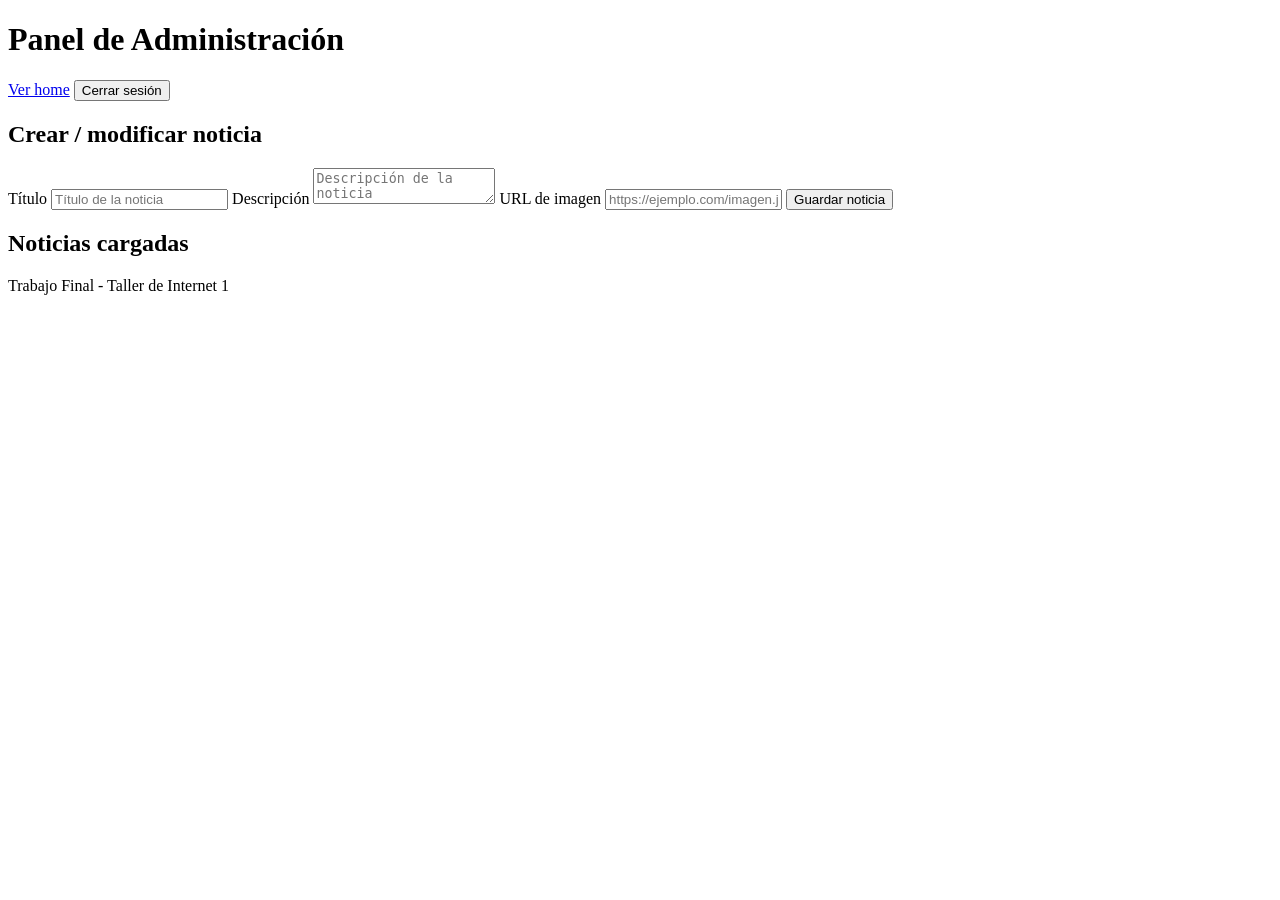
==== admin.html @ 25c82010 "Agregar estructura HTML base" ====
<!DOCTYPE html>
<html lang="es">
<head>
  <meta charset="UTF-8">
  <meta name="viewport" content="width=device-width, initial-scale=1.0">
  <title>Panel Administrador</title>
  <link rel="stylesheet" href="css/styles.css">

  <script src="js/storage.js" defer></script>
  <script src="js/news.js" defer></script>
  <script src="js/auth.js" defer></script>
</head>
<body>
  <header class="header">
    <h1>Panel de Administración</h1>

    <nav class="nav">
      <a href="index.html">Ver home</a>
      <button id="logoutBtn" type="button">Cerrar sesión</button>
    </nav>
  </header>

  <main class="container">
    <section class="form-box">
      <h2>Crear / modificar noticia</h2>

      <form id="newsForm">
        <input type="hidden" id="newsId">

        <label for="title">Título</label>
        <input type="text" id="title" placeholder="Título de la noticia" required>

        <label for="description">Descripción</label>
        <textarea id="description" placeholder="Descripción de la noticia" required></textarea>

        <label for="image">URL de imagen</label>
        <input type="url" id="image" placeholder="https://ejemplo.com/imagen.jpg" required>

        <button type="submit">Guardar noticia</button>
      </form>
    </section>

    <section>
      <h2>Noticias cargadas</h2>
      <div id="adminNewsContainer" class="news-grid"></div>
    </section>
  </main>

  <footer class="footer">
    <p>Trabajo Final - Taller de Internet 1</p>
  </footer>
</body>
</html>
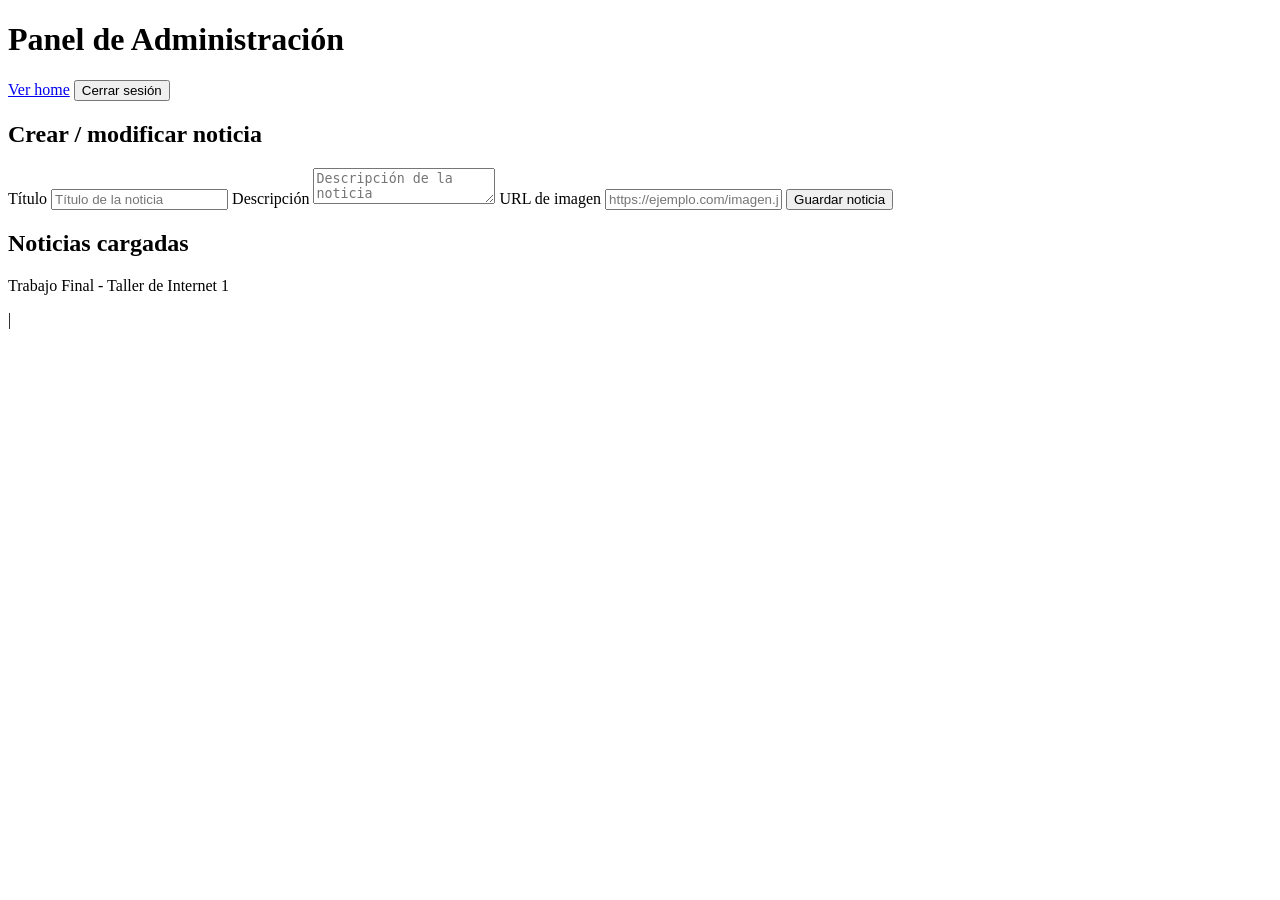
==== commit ab3414e0: "Se agrega el admin.html" ====
--- a/admin.html
+++ b/admin.html
@@ -51,3 +51,4 @@
   </footer>
 </body>
 </html>
+|
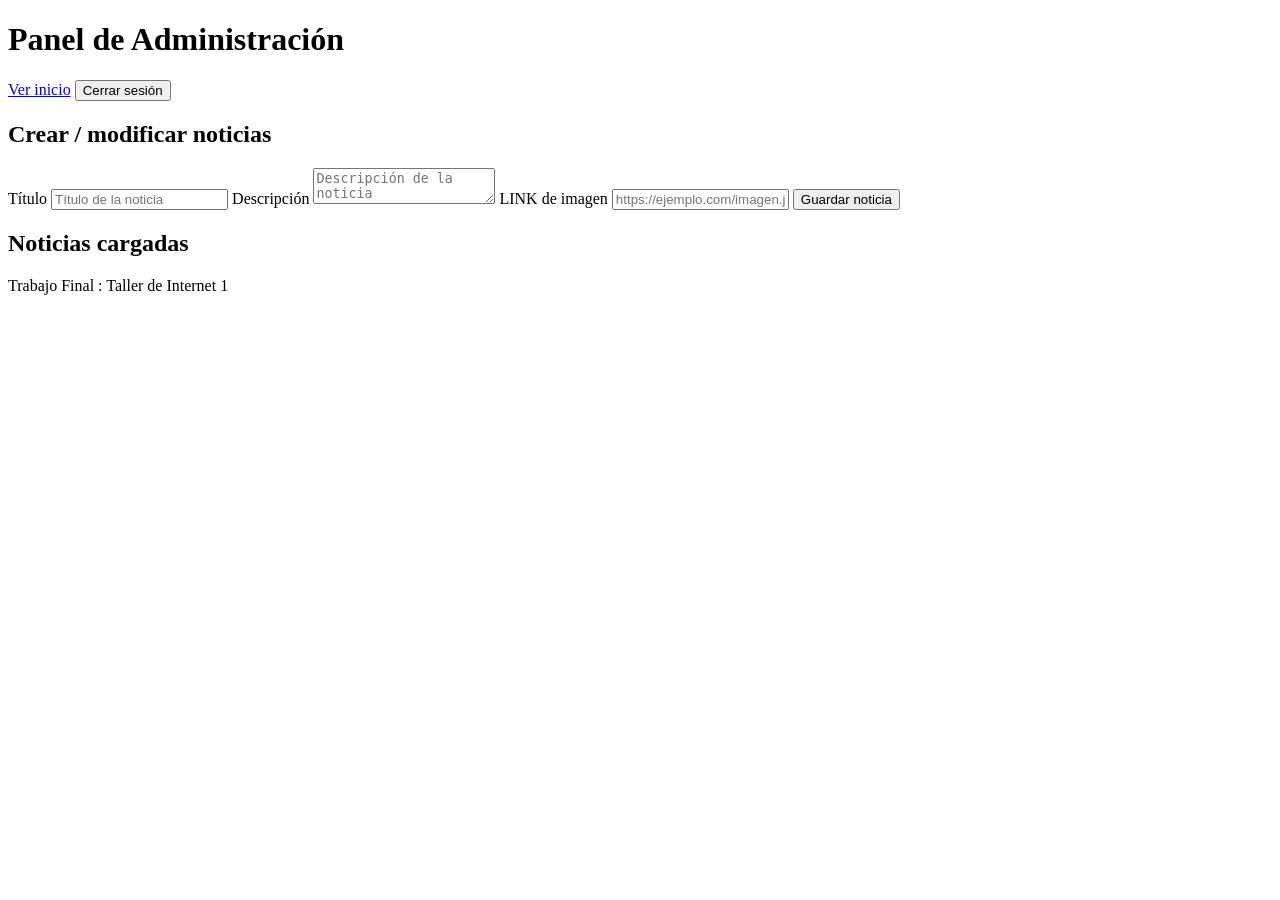
==== commit 5444d6de: "HTML base terminado" ====
--- a/admin.html
+++ b/admin.html
@@ -15,26 +15,26 @@
     <h1>Panel de Administración</h1>
 
     <nav class="nav">
-      <a href="index.html">Ver home</a>
-      <button id="logoutBtn" type="button">Cerrar sesión</button>
+      <a href="index.html">Ver inicio</a>
+      <button id="botonCerrarSesion" type="button">Cerrar sesión</button>
     </nav>
   </header>
 
   <main class="container">
     <section class="form-box">
-      <h2>Crear / modificar noticia</h2>
+      <h2>Crear / modificar noticias</h2>
 
-      <form id="newsForm">
-        <input type="hidden" id="newsId">
+      <form id="formularioNoticia">
+        <input type="hidden" id="noticiaId">
 
-        <label for="title">Título</label>
-        <input type="text" id="title" placeholder="Título de la noticia" required>
+        <label for="titulo">Título</label>
+        <input type="text" id="titulo" placeholder="Título de la noticia" required>
 
-        <label for="description">Descripción</label>
-        <textarea id="description" placeholder="Descripción de la noticia" required></textarea>
+        <label for="descripcion">Descripción</label>
+        <textarea id="descripcion" placeholder="Descripción de la noticia" required></textarea>
 
-        <label for="image">URL de imagen</label>
-        <input type="url" id="image" placeholder="https://ejemplo.com/imagen.jpg" required>
+        <label for="imagen">LINK de imagen</label>
+        <input type="url" id="imagen" placeholder="https://ejemplo.com/imagen.jpg" required>
 
         <button type="submit">Guardar noticia</button>
       </form>
@@ -42,13 +42,12 @@
 
     <section>
       <h2>Noticias cargadas</h2>
-      <div id="adminNewsContainer" class="news-grid"></div>
+      <div id="adminNoticiasContainer" class="noticias-grid"></div>
     </section>
   </main>
 
   <footer class="footer">
-    <p>Trabajo Final - Taller de Internet 1</p>
+    <p>Trabajo Final : Taller de Internet 1</p>
   </footer>
 </body>
-</html>
-|+</html>
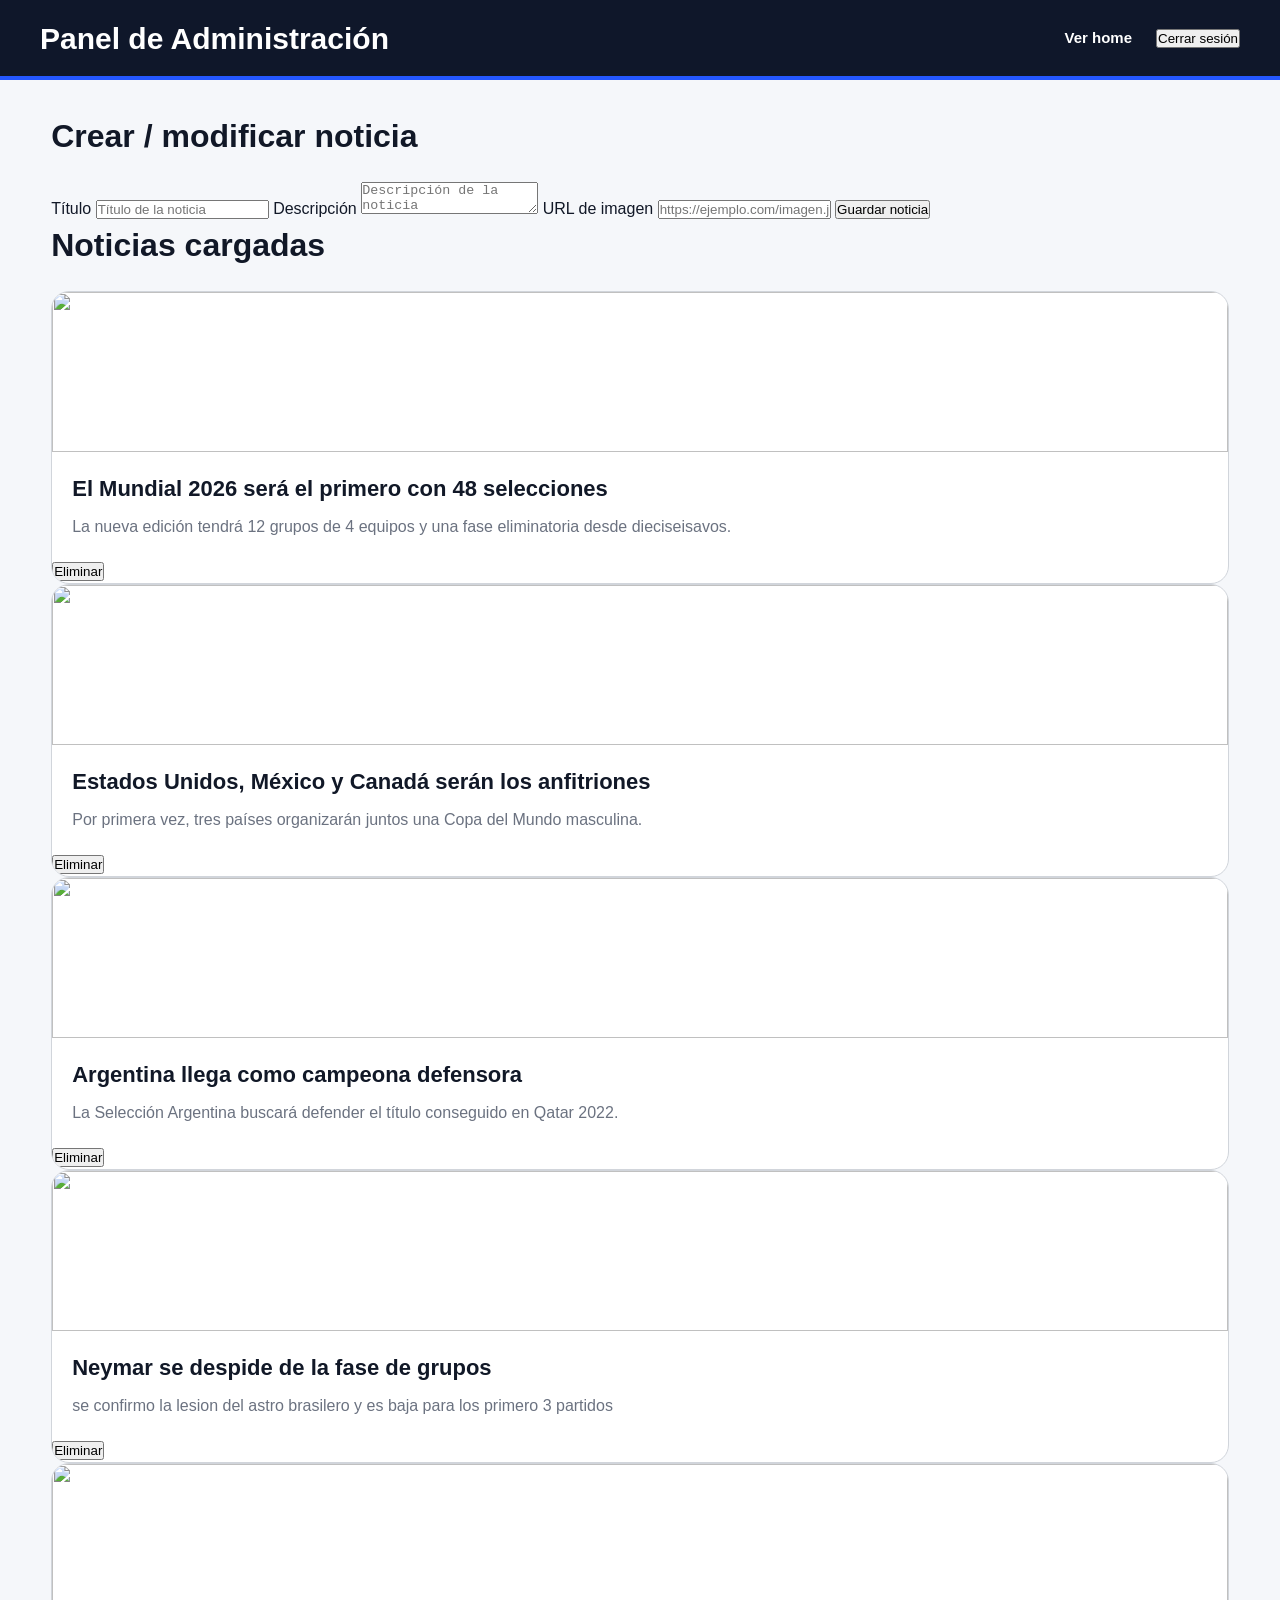
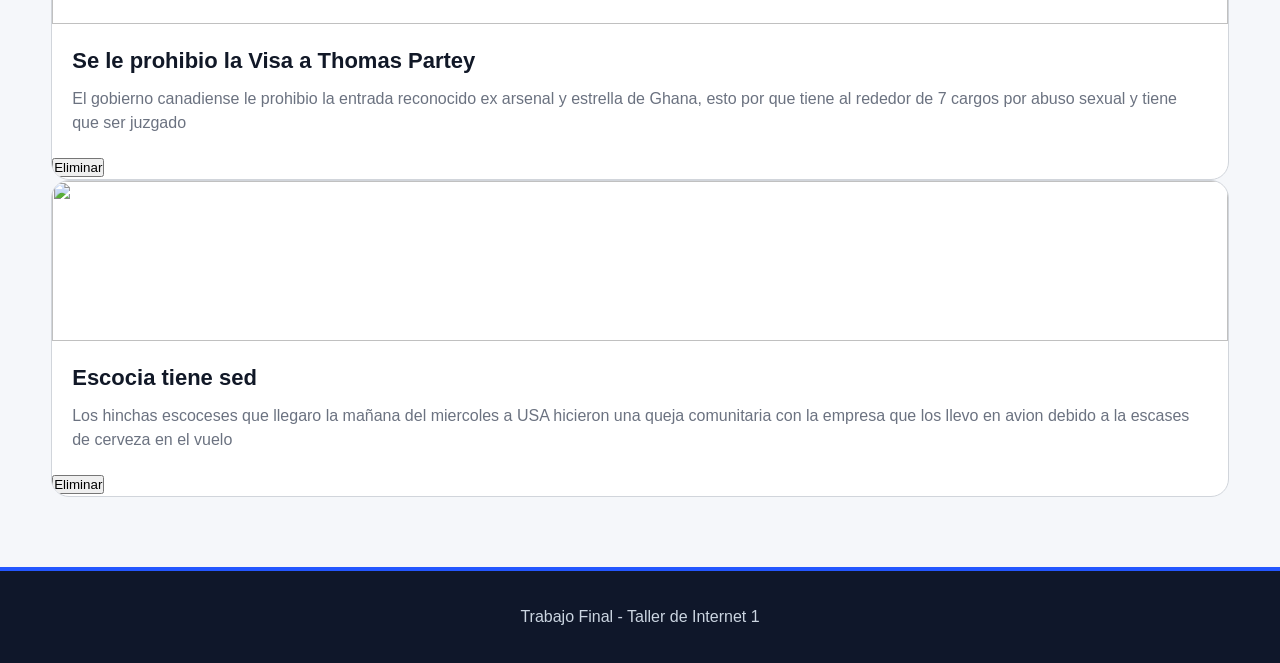
==== commit d04e434b: "Se agrego el poder eliminar y agregar noticias, tambien que seguarden en local storage" ====
--- a/admin.html
+++ b/admin.html
@@ -5,36 +5,35 @@
   <meta name="viewport" content="width=device-width, initial-scale=1.0">
   <title>Panel Administrador</title>
   <link rel="stylesheet" href="css/styles.css">
-
+  <script src="admin.js"></script>
   <script src="js/storage.js" defer></script>
   <script src="js/news.js" defer></script>
-  <script src="js/auth.js" defer></script>
 </head>
 <body>
   <header class="header">
     <h1>Panel de Administración</h1>
 
     <nav class="nav">
-      <a href="index.html">Ver inicio</a>
-      <button id="botonCerrarSesion" type="button">Cerrar sesión</button>
+      <a href="index.html">Ver home</a>
+      <button id="logoutBtn" type="button">Cerrar sesión</button>
     </nav>
   </header>
 
   <main class="container">
     <section class="form-box">
-      <h2>Crear / modificar noticias</h2>
+      <h2>Crear / modificar noticia</h2>
 
-      <form id="formularioNoticia">
-        <input type="hidden" id="noticiaId">
+      <form id="newsForm">
+        <input type="hidden" id="newsId">
 
-        <label for="titulo">Título</label>
-        <input type="text" id="titulo" placeholder="Título de la noticia" required>
+        <label for="title">Título</label>
+        <input type="text" id="title" placeholder="Título de la noticia" required>
 
-        <label for="descripcion">Descripción</label>
-        <textarea id="descripcion" placeholder="Descripción de la noticia" required></textarea>
+        <label for="description">Descripción</label>
+        <textarea id="description" placeholder="Descripción de la noticia" required></textarea>
 
-        <label for="imagen">LINK de imagen</label>
-        <input type="url" id="imagen" placeholder="https://ejemplo.com/imagen.jpg" required>
+        <label for="image">URL de imagen</label>
+        <input type="url" id="image" placeholder="https://ejemplo.com/imagen.jpg" required>
 
         <button type="submit">Guardar noticia</button>
       </form>
@@ -42,12 +41,12 @@
 
     <section>
       <h2>Noticias cargadas</h2>
-      <div id="adminNoticiasContainer" class="noticias-grid"></div>
+      <div id="adminNewsContainer" class="news-grid"></div>
     </section>
   </main>
 
   <footer class="footer">
-    <p>Trabajo Final : Taller de Internet 1</p>
+    <p>Trabajo Final - Taller de Internet 1</p>
   </footer>
 </body>
-</html>+</html>
--- a/css/styles.css
+++ b/css/styles.css
@@ -0,0 +1,519 @@
+/* =========================
+   1. RESET GENERAL
+   Quitamos márgenes y paddings por defecto del navegador
+========================= */
+
+* {
+  margin: 0;
+  padding: 0;
+  box-sizing: border-box;
+}
+
+/* =========================
+   2. ESTILOS GENERALES
+   Estilos base para toda la página
+========================= */
+
+body {
+  font-family: Arial, Helvetica, sans-serif;
+  background-color: #f5f7fa;
+  color: #111827;
+  line-height: 1.5;
+}
+
+h2 {
+  font-size: 32px;
+  margin-bottom: 22px;
+  font-weight: 900;
+}
+
+/* =========================
+   3. HEADER Y NAVEGACIÓN
+   Barra superior con menú
+========================= */
+
+.header {
+  background-color: #0f172a;
+  color: white;
+  min-height: 80px;
+  padding: 0 40px;
+
+  display: flex;
+  justify-content: space-between;
+  align-items: center;
+
+  position: sticky;
+  top: 0;
+  z-index: 100;
+
+  border-bottom: 4px solid #2457ff;
+}
+
+.header h1 {
+  font-size: 30px;
+  font-weight: 900;
+  color: white;
+}
+
+.nav {
+  display: flex;
+  align-items: center;
+  gap: 10px;
+}
+
+.nav a,
+#darkModeBtn {
+  color: white;
+  text-decoration: none;
+  background-color: transparent;
+  border: none;
+
+  font-size: 15px;
+  font-weight: 700;
+
+  padding: 10px 14px;
+  border-radius: 20px;
+  cursor: pointer;
+}
+
+.nav a:hover {
+  background-color: #2457ff;
+}
+
+#darkModeBtn {
+  background-color: #ff2d55;
+}
+
+#darkModeBtn:hover {
+  background-color: #e11d48;
+}
+
+/* =========================
+   4. CONTENEDOR PRINCIPAL
+   Limita el ancho del contenido y lo centra
+========================= */
+
+.container {
+  width: 92%;
+  max-width: 1200px;
+  margin: 32px auto;
+}
+
+.section {
+  margin-top: 56px;
+  scroll-margin-top: 120px;
+}
+
+/* =========================
+   5. SECCIÓN DE BIENVENIDA
+   Texto introductorio de la página
+========================= */
+
+.welcome-section {
+  text-align: center;
+  background-color: white;
+  padding: 32px;
+  border: 1px solid #d1d5db;
+  border-radius: 18px;
+  margin-bottom: 34px;
+}
+
+.welcome-section h2 {
+  margin-bottom: 10px;
+}
+
+.welcome-section p {
+  font-size: 18px;
+  color: #6b7280;
+}
+
+/* =========================
+   6. TARJETA DE PRECIO
+   Card principal con información de precio destacada
+========================= */
+
+.highlight-box {
+  background-color: white;
+  border: 1px solid #d1d5db;
+  border-radius: 18px;
+  padding: 26px;
+}
+
+.price-card {
+  background-color: #0f172a;
+  color: white;
+  border-left: 6px solid #ff2d55;
+  border-radius: 16px;
+  padding: 24px;
+
+  display: flex;
+  justify-content: space-between;
+  align-items: center;
+  gap: 20px;
+}
+
+.price-card h3 {
+  font-size: 24px;
+  margin-bottom: 6px;
+}
+
+.price-card p {
+  color: #cbd5e1;
+}
+
+.price-values {
+  display: flex;
+  flex-direction: column;
+  gap: 10px;
+}
+
+.price-values span {
+  background-color: #2457ff;
+  padding: 10px 14px;
+  border-radius: 20px;
+  font-weight: 900;
+  text-align: center;
+}
+
+/* =========================
+   7. NOTICIAS
+   Grilla de noticias con tarjetas
+========================= */
+
+#newsContainer {
+  display: grid;
+  grid-template-columns: repeat(3, 1fr);
+  gap: 24px;
+}
+
+.news-card {
+  background-color: white;
+  border: 1px solid #d1d5db;
+  border-radius: 18px;
+  overflow: hidden;
+}
+
+.news-card img {
+  width: 100%;
+  height: 160px;
+  object-fit: cover;
+  display: block;
+}
+
+.news-card-content {
+  padding: 20px;
+}
+
+.news-card h3 {
+  font-size: 22px;
+  margin-bottom: 10px;
+}
+
+.news-card p {
+  color: #6b7280;
+}
+
+/* =========================
+   8. ESTADIOS
+   Estadios destacados del Mundial 2026
+========================= */
+
+.stadiums-grid {
+  display: grid;
+  grid-template-columns: repeat(3, 1fr);
+  gap: 24px;
+}
+
+.stadium-card {
+  background-color: white;
+  border: 1px solid #d1d5db;
+  border-radius: 18px;
+  overflow: hidden;
+}
+
+.stadium-card img {
+  width: 100%;
+  height: 220px;
+  object-fit: cover;
+  display: block;
+}
+
+.stadium-card h3 {
+  padding: 20px 20px 10px;
+}
+
+.stadium-card p {
+  padding: 0 20px;
+  margin-bottom: 10px;
+  color: #6b7280;
+}
+
+.stadium-card p:last-child {
+  padding-bottom: 20px;
+}
+
+/* =========================
+   9. GRUPOS
+   Tarjetas con grupos y banderas
+========================= */
+
+.groups-grid {
+  display: grid;
+  grid-template-columns: repeat(4, 1fr); /* 4 columnas de igual tamaño */
+  gap: 24px;
+}
+
+.group-card {
+  background-color: white;
+  border: 1px solid #d1d5db;
+  border-radius: 18px;
+  padding: 24px;
+}
+
+.group-card h3 {
+  margin-bottom: 18px;
+}
+
+.group-card ul {
+  list-style: none;
+}
+
+.group-card li {
+  display: flex;
+  align-items: center;
+
+  padding: 10px 0;
+  border-bottom: 1px solid #e5e7eb;
+
+  font-weight: 700;
+}
+
+.group-card li:last-child {
+  border-bottom: none;
+}
+
+.flag-img {
+  width: 28px;
+  height: 20px;
+  object-fit: cover;
+  margin-right: 10px;
+  border: 1px solid #d1d5db;
+}
+
+
+
+/* =========================
+   10. PAÍSES ANFITRIONES
+   Cards de Estados Unidos, México y Canadá
+========================= */
+
+.countries-grid {
+  display: grid;
+  grid-template-columns: repeat(3, 1fr);
+  gap: 24px;
+}
+
+.country-card {
+  background-color: white;
+  border: 1px solid #d1d5db;
+  border-radius: 18px;
+  padding: 24px;
+}
+
+.country-card h3 {
+  margin-bottom: 10px;
+}
+
+.country-card p {
+  color: #6b7280;
+}
+
+/* =========================
+   11. SÍMBOLOS OFICIALES
+   Mascotas, balón oficial y copa
+========================= */
+
+.symbols-grid {
+  display: grid;
+  grid-template-columns: repeat(3, 1fr);
+  gap: 24px;
+}
+
+.symbol-card {
+  background-color: white;
+  border: 1px solid #d1d5db;
+  border-radius: 18px;
+  overflow: hidden;
+}
+
+.symbol-card img {
+  width: 100%;
+  height: 220px;
+  object-fit: cover;
+  display: block;
+}
+
+.symbol-content {
+  padding: 20px;
+}
+
+.symbol-content span {
+  color: #ff2d55;
+  font-size: 14px;
+  font-weight: 900;
+  text-transform: uppercase;
+}
+
+.symbol-content h3 {
+  margin: 10px 0;
+}
+
+.symbol-content p {
+  color: #6b7280;
+}
+
+/* =========================
+   12. ESTADÍSTICAS HISTÓRICAS
+   Cards con datos históricos
+========================= */
+
+.stats-grid {
+  display: grid;
+  grid-template-columns: repeat(4, 1fr);
+  gap: 24px;
+}
+
+.stat-card {
+  background-color: white;
+  border: 1px solid #d1d5db;
+  border-radius: 18px;
+  padding: 24px;
+  text-align: center;
+}
+
+.stat-card span {
+  display: block;
+  font-size: 48px;
+  font-weight: 900;
+  color: #2457ff;
+}
+
+.stat-card h3 {
+  margin-bottom: 8px;
+}
+
+.stat-card p {
+  color: #6b7280;
+  font-weight: 700;
+}
+
+/* =========================
+   13. FOOTER
+   Pie de página
+========================= */
+
+.footer {
+  margin-top: 70px;
+  background-color: #0f172a;
+  color: #cbd5e1;
+  text-align: center;
+  padding: 34px 20px;
+  border-top: 4px solid #2457ff;
+}
+
+/* =========================
+   14. MODO OSCURO
+   Clase agregada por JavaScript al body
+========================= */
+
+body.dark-mode {
+  background-color: #020617;
+  color: white;
+}
+
+body.dark-mode .welcome-section,
+body.dark-mode .highlight-box,
+body.dark-mode .news-card,
+body.dark-mode .fixture-card,
+body.dark-mode .group-card,
+body.dark-mode .country-card,
+body.dark-mode .symbol-card,
+body.dark-mode .stat-card {
+  background-color: #111827;
+  color: white;
+}
+
+body.dark-mode .news-card p,
+body.dark-mode .fixture-card p,
+body.dark-mode .country-card p,
+body.dark-mode .symbol-content p,
+body.dark-mode .stat-card p {
+  color: #cbd5e1;
+}
+
+body.dark-mode .group-card li {
+  border-bottom-color: #334155;
+}
+
+/* =========================
+   15. RESPONSIVE
+   Adaptación para pantallas más chicas
+========================= */
+
+@media (max-width: 900px) {
+  .header {
+    padding: 20px;
+    flex-direction: column;
+    align-items: flex-start;
+  }
+
+  .nav {
+    flex-wrap: wrap;
+  }
+
+  #newsContainer,
+  .stadiums-grid,
+  .countries-grid,
+  .symbols-grid,
+  .stats-grid {
+    grid-template-columns: repeat(2, 1fr);
+  }
+
+  .groups-grid {
+    grid-template-columns: repeat(2, 1fr);
+  }
+
+  .price-card {
+    flex-direction: column;
+    align-items: flex-start;
+  }
+}
+
+@media (max-width: 600px) {
+  h2 {
+    font-size: 26px;
+  }
+
+  .container {
+    width: 94%;
+  }
+
+  #newsContainer,
+  .stadiums-grid,
+  .groups-grid,
+  .countries-grid,
+  .symbols-grid,
+  .stats-grid {
+    grid-template-columns: 1fr;
+  }
+
+  .nav a,
+  #darkModeBtn {
+    font-size: 14px;
+    padding: 8px 10px;
+  }
+
+  .price-card span {
+    margin-top: 10px;
+  }
+}
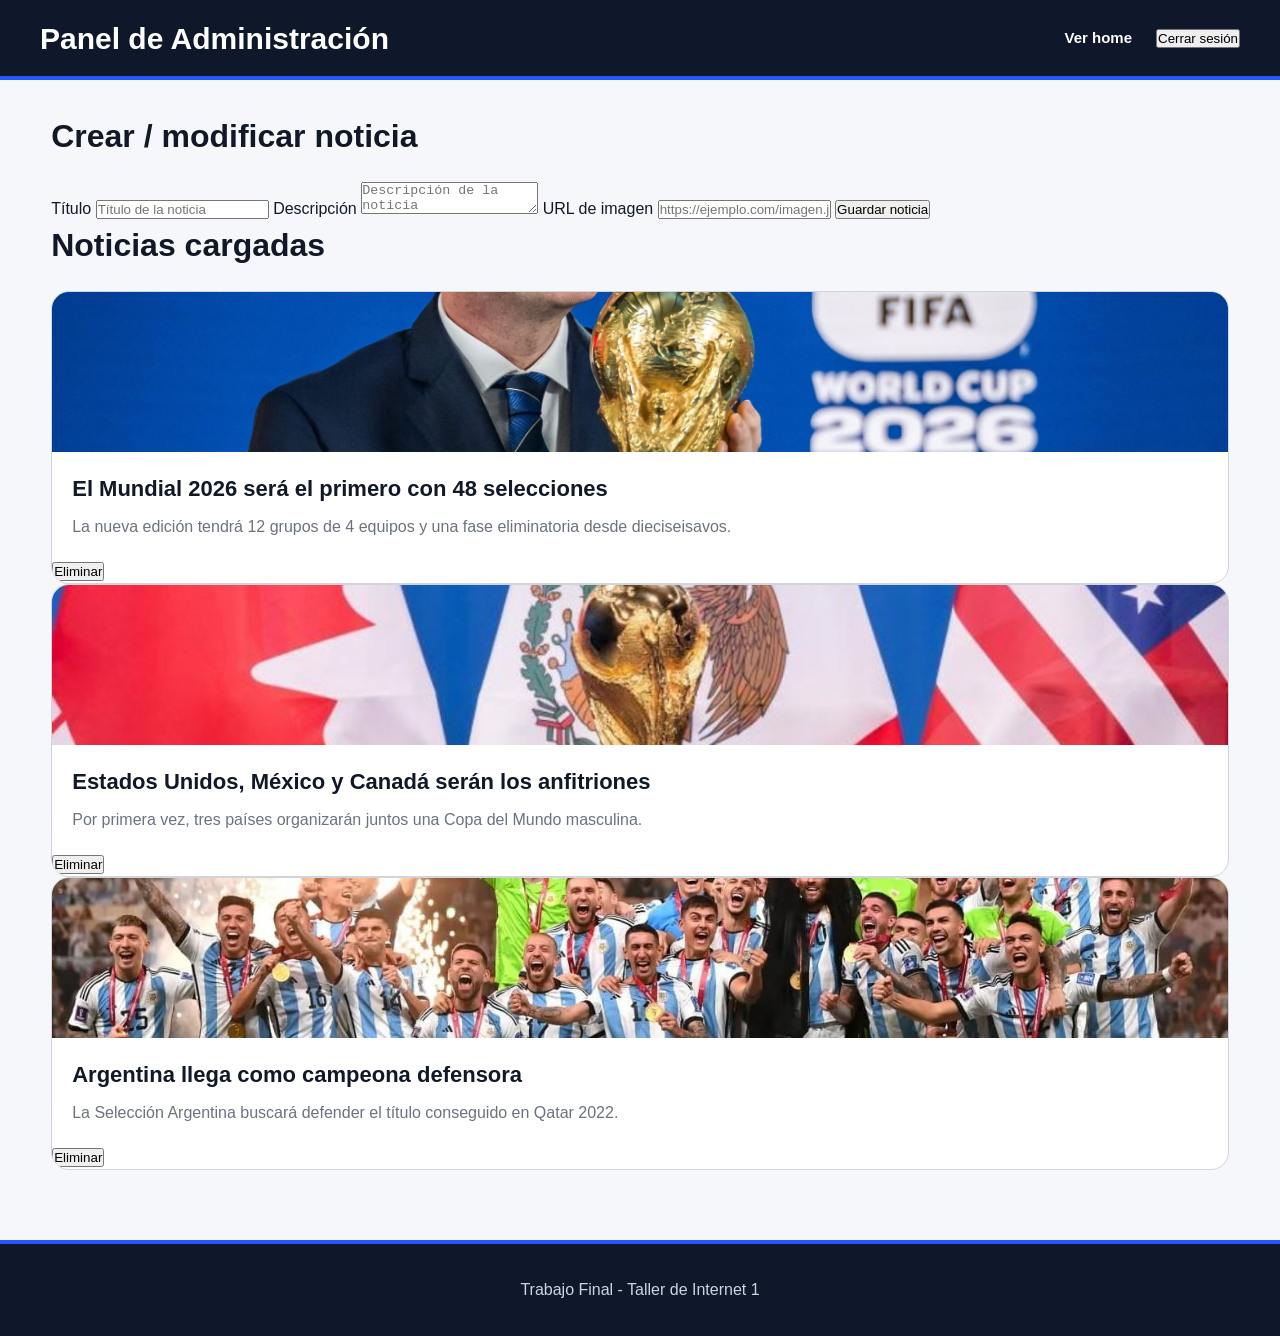
==== commit 2ac37d5e: "Conecto admin con storage y sesion" ====
--- a/admin.html
+++ b/admin.html
@@ -5,7 +5,7 @@
   <meta name="viewport" content="width=device-width, initial-scale=1.0">
   <title>Panel Administrador</title>
   <link rel="stylesheet" href="css/styles.css">
-  <script src="admin.js"></script>
+
   <script src="js/storage.js" defer></script>
   <script src="js/news.js" defer></script>
 </head>
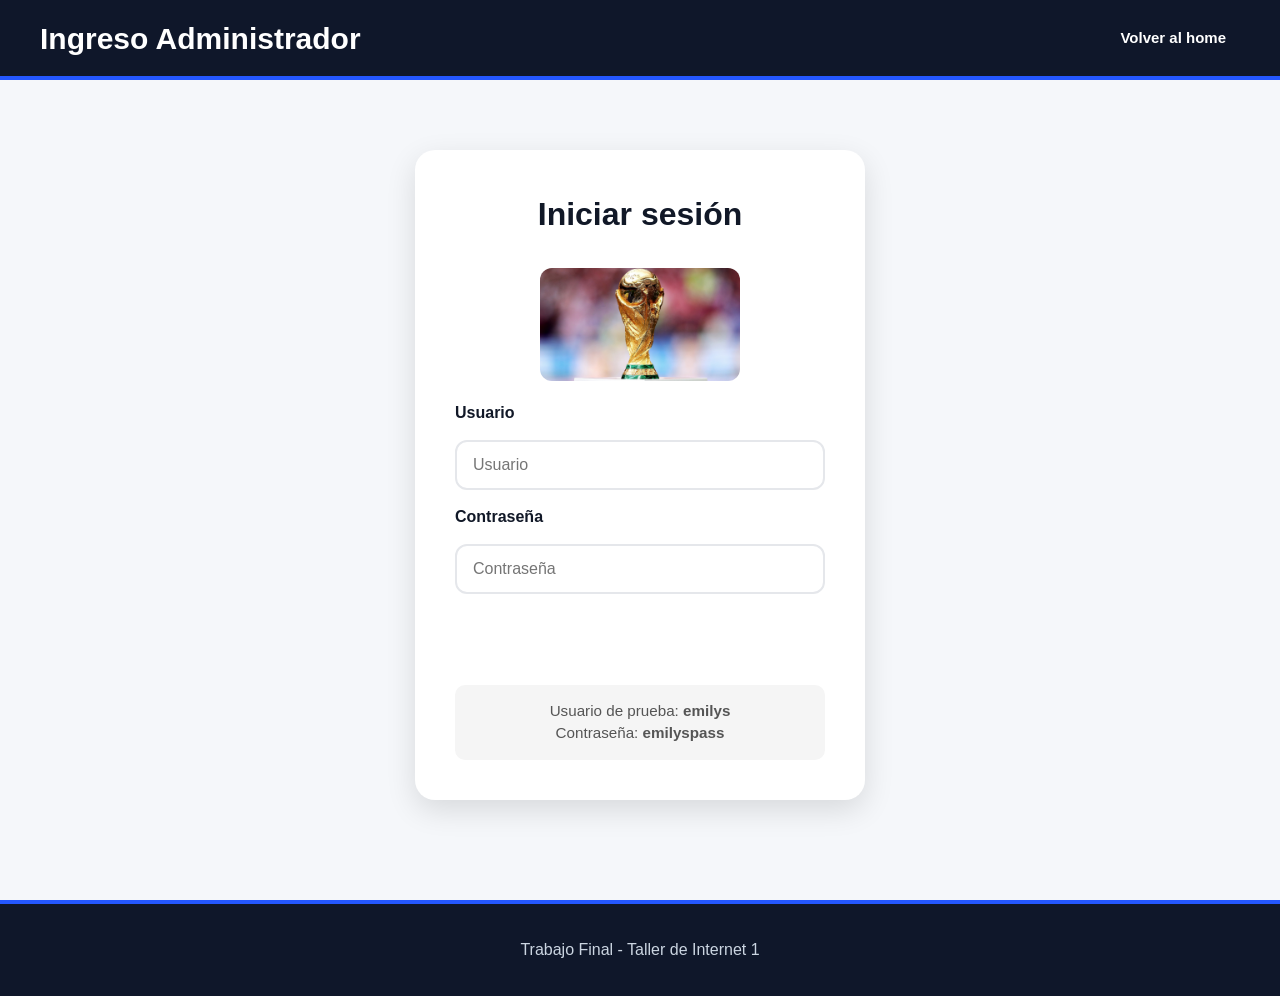
==== commit c3de222d: "Conectar admin con storage y sesion" ====
--- a/admin.html
+++ b/admin.html
@@ -6,8 +6,9 @@
   <title>Panel Administrador</title>
   <link rel="stylesheet" href="css/styles.css">
 
-  <script src="js/storage.js" defer></script>
+  <script src="js/adminAuth.js" defer></script>
   <script src="js/news.js" defer></script>
+  <<script src="js/storage.js" defer></script>
 </head>
 <body>
   <header class="header">
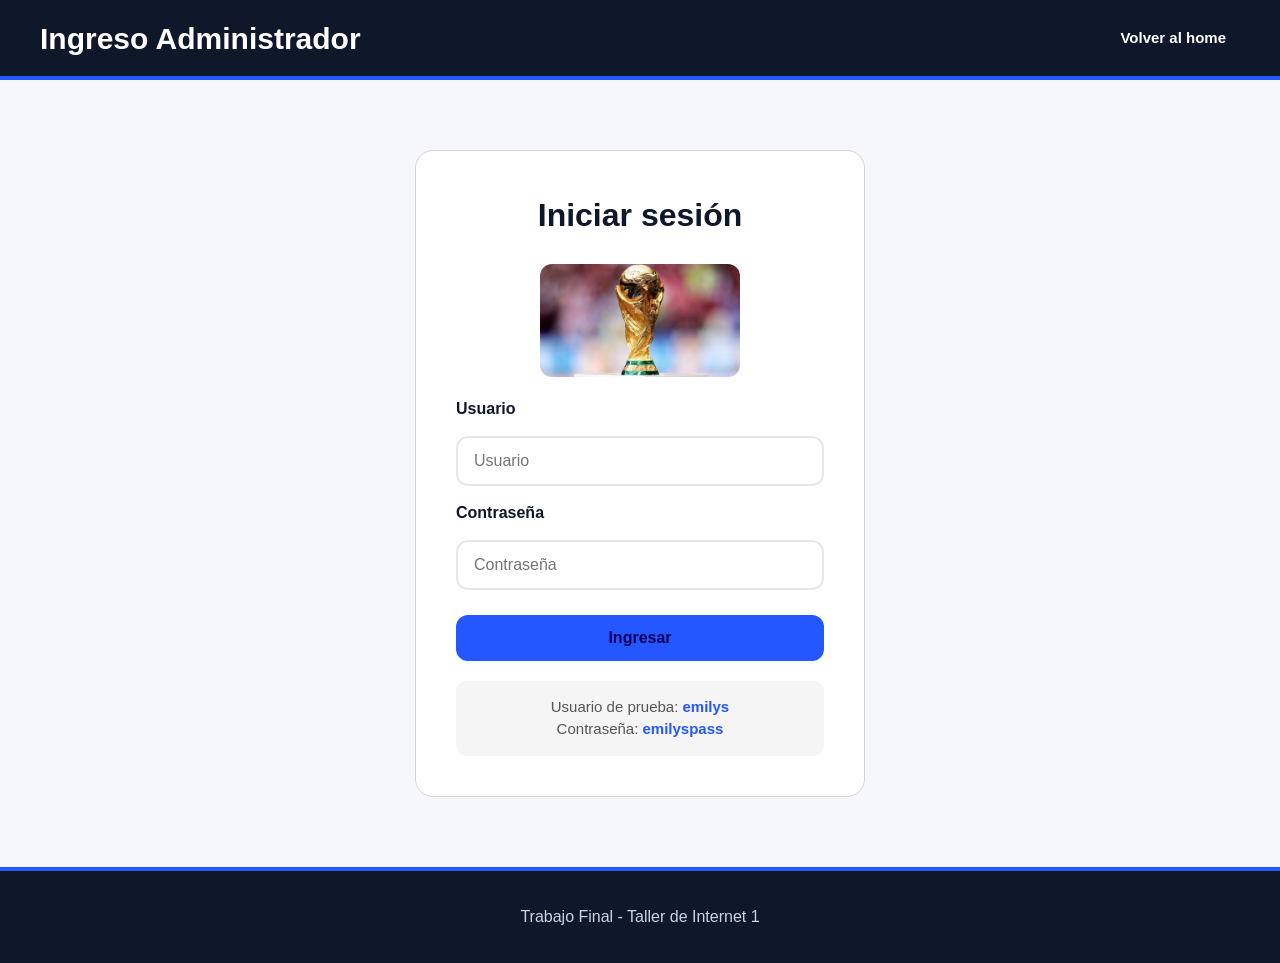
==== commit 75809435: "se agrego la funcionalidad de editar noticias" ====
--- a/admin.html
+++ b/admin.html
@@ -8,7 +8,7 @@
 
   <script src="js/adminAuth.js" defer></script>
   <script src="js/news.js" defer></script>
-  <<script src="js/storage.js" defer></script>
+  <script src="js/storage.js" defer></script>
 </head>
 <body>
   <header class="header">
@@ -50,4 +50,4 @@
     <p>Trabajo Final - Taller de Internet 1</p>
   </footer>
 </body>
-</html>
+</html>
--- a/css/styles.css
+++ b/css/styles.css
@@ -434,7 +434,7 @@
 body.dark-mode .welcome-section,
 body.dark-mode .highlight-box,
 body.dark-mode .news-card,
-body.dark-mode .fixture-card,
+body.dark-mode .stadium-card,
 body.dark-mode .group-card,
 body.dark-mode .country-card,
 body.dark-mode .symbol-card,
@@ -444,7 +444,7 @@
 }
 
 body.dark-mode .news-card p,
-body.dark-mode .fixture-card p,
+body.dark-mode .stadium-card p,
 body.dark-mode .country-card p,
 body.dark-mode .symbol-content p,
 body.dark-mode .stat-card p {
@@ -516,4 +516,93 @@
   .price-card span {
     margin-top: 10px;
   }
+   .form-box {
+  max-width: 800px;
+  margin: 40px auto;
+  padding: 30px;
+  background-color: #ffffff;
+  border-radius: 18px;
+  box-shadow: 0 8px 25px rgba(0, 0, 0, 0.12);
+}
+
+.form-box form {
+  display: flex;
+  flex-direction: column;
+  gap: 14px;
+}
+
+.form-box label {
+  font-weight: 700;
+}
+
+.form-box input,
+.form-box textarea {
+  width: 100%;
+  padding: 12px;
+  border: 1px solid #cbd5e1;
+  border-radius: 10px;
+  font-size: 1rem;
+}
+
+.form-box textarea {
+  min-height: 120px;
+  resize: vertical;
+}
+
+.form-box button {
+  margin-top: 10px;
+  padding: 12px;
+  border: none;
+  border-radius: 10px;
+  background-color: #2563eb;
+  color: white;
+  font-weight: 700;
+  cursor: pointer;
+}
+
+.form-box button:hover {
+  background-color: #1d4ed8;
+}
+/* Ajustes panel admin */
+#newsForm {
+  display: flex !important;
+  flex-direction: column !important;
+  gap: 14px !important;
+  max-width: 800px;
+}
+
+#newsForm input,
+#newsForm textarea {
+  width: 100% !important;
+  display: block;
+  padding: 12px;
+  border: 1px solid #cbd5e1;
+  border-radius: 10px;
+  font-size: 1rem;
+}
+
+#newsForm textarea {
+  min-height: 120px;
+  resize: vertical;
+}
+
+#newsForm button {
+  margin-top: 10px;
+  padding: 12px;
+  border: none;
+  border-radius: 10px;
+  background-color: #2563eb;
+  color: white;
+  font-weight: 700;
+  cursor: pointer;
+}
+
+.form-box {
+  max-width: 800px;
+  margin: 40px auto;
+  padding: 30px;
+  background: white;
+  border-radius: 18px;
+  box-shadow: 0 8px 25px rgba(0,0,0,0.12);
+}
 }
